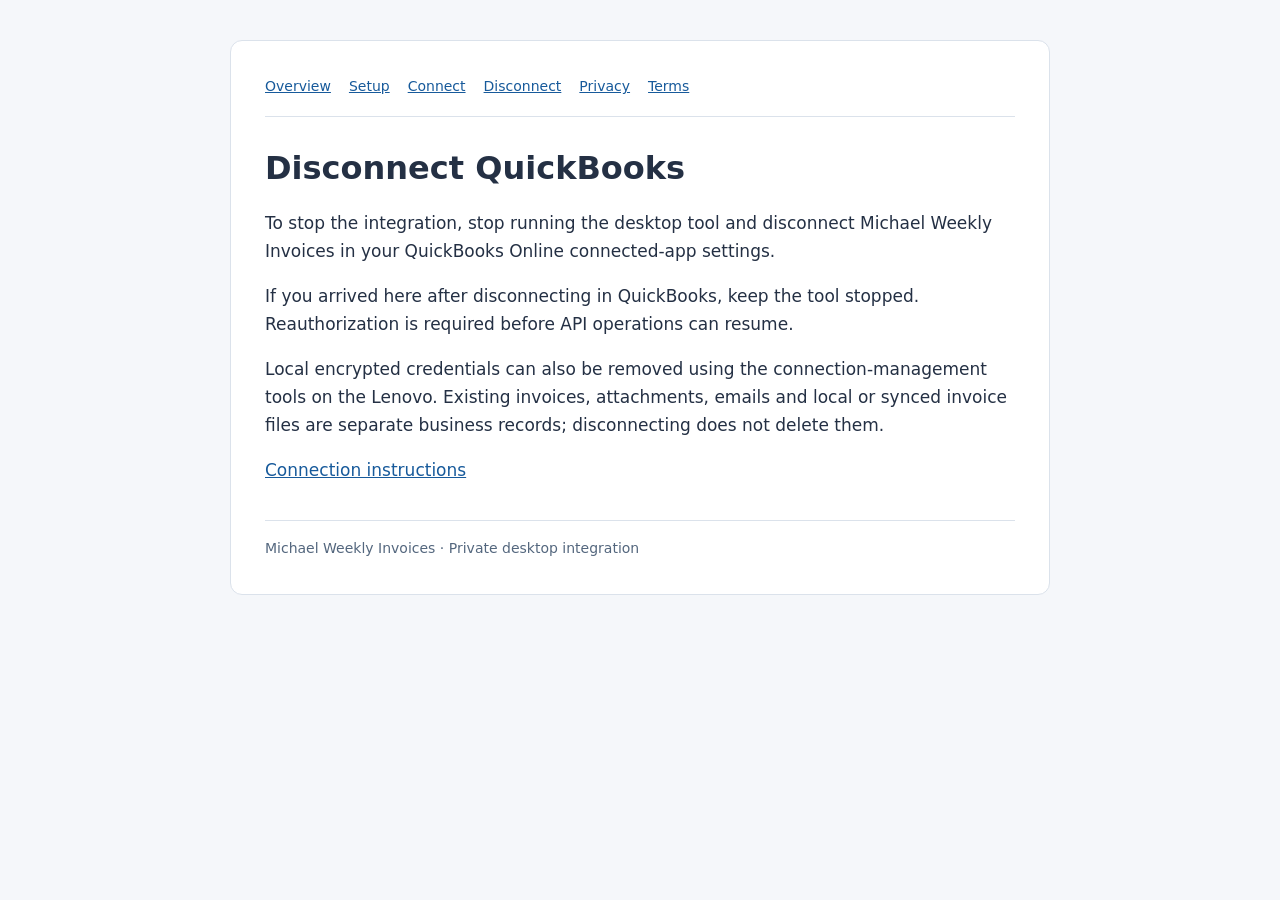
==== disconnect.html @ 92e20809 "Add public information and policy pages for private invoice app" ====
<!doctype html>
<html lang="en"><head><meta charset="utf-8"><meta name="viewport" content="width=device-width,initial-scale=1"><meta name="referrer" content="no-referrer"><title>Disconnect QuickBooks | Michael Weekly Invoices</title><link rel="stylesheet" href="styles.css"></head>
<body><main><nav aria-label="Main navigation"><a href="index.html">Overview</a><a href="launch.html">Setup</a><a href="connect.html">Connect</a><a href="disconnect.html">Disconnect</a><a href="privacy.html">Privacy</a><a href="terms.html">Terms</a></nav><h1>Disconnect QuickBooks</h1>
<p>To stop the integration, stop running the desktop tool and disconnect Michael Weekly Invoices in your QuickBooks Online connected-app settings.</p>
<p>If you arrived here after disconnecting in QuickBooks, keep the tool stopped. Reauthorization is required before API operations can resume.</p>
<p>Local encrypted credentials can also be removed using the connection-management tools on the Lenovo. Existing invoices, attachments, emails and local or synced invoice files are separate business records; disconnecting does not delete them.</p>
<p><a href="connect.html">Connection instructions</a></p><footer>Michael Weekly Invoices · Private desktop integration</footer></main></body></html>
---- styles.css ----
*{box-sizing:border-box}body{margin:0;background:#f5f7fa;color:#243044;font:17px/1.65 system-ui,sans-serif}main{max-width:820px;margin:40px auto;padding:34px;background:white;border:1px solid #dbe2eb;border-radius:12px}nav,footer{font-size:14px}nav{display:flex;gap:18px;flex-wrap:wrap;border-bottom:1px solid #dbe2eb;padding-bottom:18px}a{color:#175a9b}h1{font-size:32px;line-height:1.2;margin-top:32px}h2{font-size:22px;margin-top:30px}.tag{color:#54677e;font-size:15px}.action{display:inline-block;padding:9px 16px;background:#175a9b;color:white;border-radius:6px;text-decoration:none}footer{margin-top:36px;border-top:1px solid #dbe2eb;padding-top:16px;color:#54677e}@media(max-width:860px){main{margin:12px;padding:22px}h1{font-size:27px}}
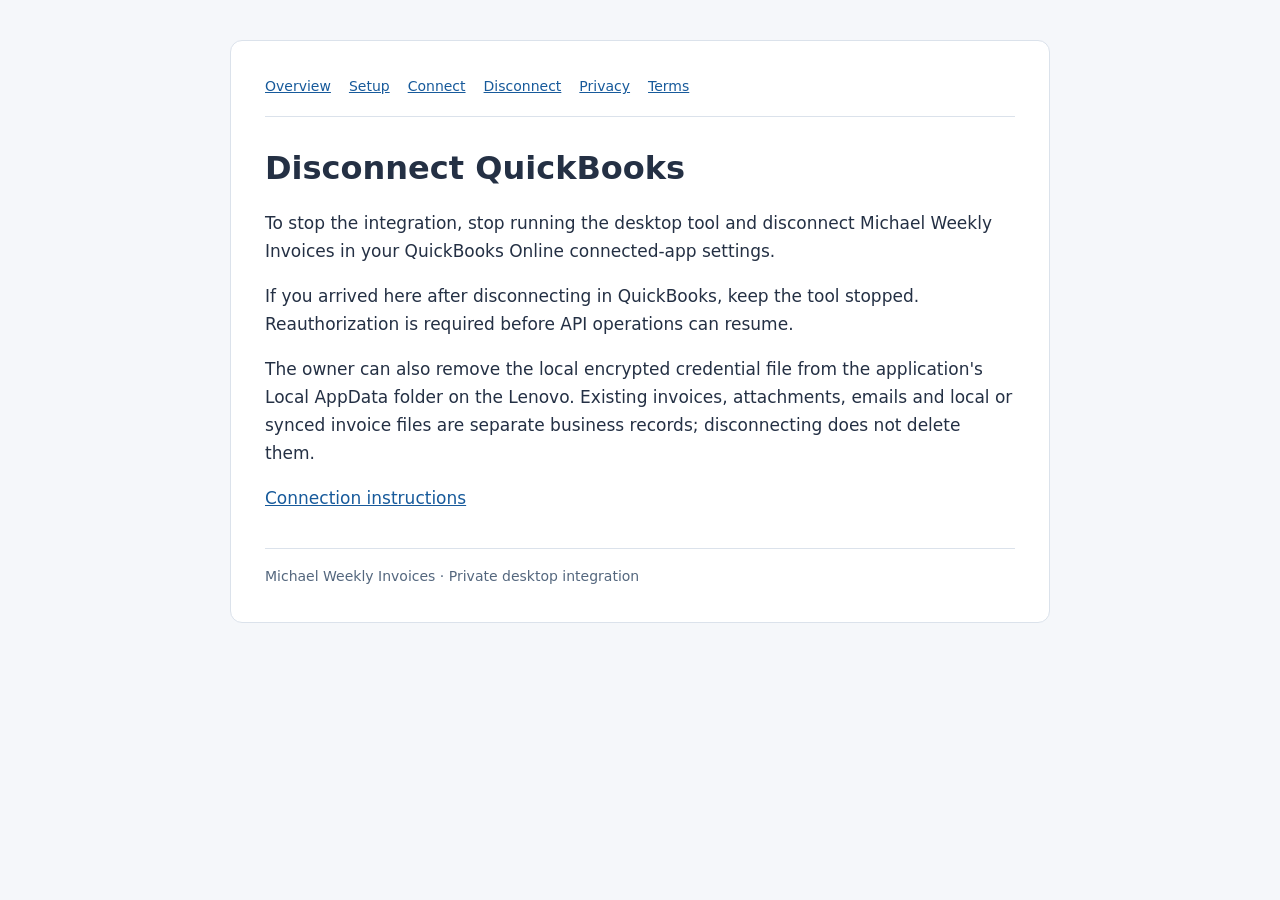
==== commit e6f115a2: "Clarify local credential removal instructions" ====
--- a/disconnect.html
+++ b/disconnect.html
@@ -3,5 +3,5 @@
 <body><main><nav aria-label="Main navigation"><a href="index.html">Overview</a><a href="launch.html">Setup</a><a href="connect.html">Connect</a><a href="disconnect.html">Disconnect</a><a href="privacy.html">Privacy</a><a href="terms.html">Terms</a></nav><h1>Disconnect QuickBooks</h1>
 <p>To stop the integration, stop running the desktop tool and disconnect Michael Weekly Invoices in your QuickBooks Online connected-app settings.</p>
 <p>If you arrived here after disconnecting in QuickBooks, keep the tool stopped. Reauthorization is required before API operations can resume.</p>
-<p>Local encrypted credentials can also be removed using the connection-management tools on the Lenovo. Existing invoices, attachments, emails and local or synced invoice files are separate business records; disconnecting does not delete them.</p>
+<p>The owner can also remove the local encrypted credential file from the application's Local AppData folder on the Lenovo. Existing invoices, attachments, emails and local or synced invoice files are separate business records; disconnecting does not delete them.</p>
 <p><a href="connect.html">Connection instructions</a></p><footer>Michael Weekly Invoices · Private desktop integration</footer></main></body></html>
